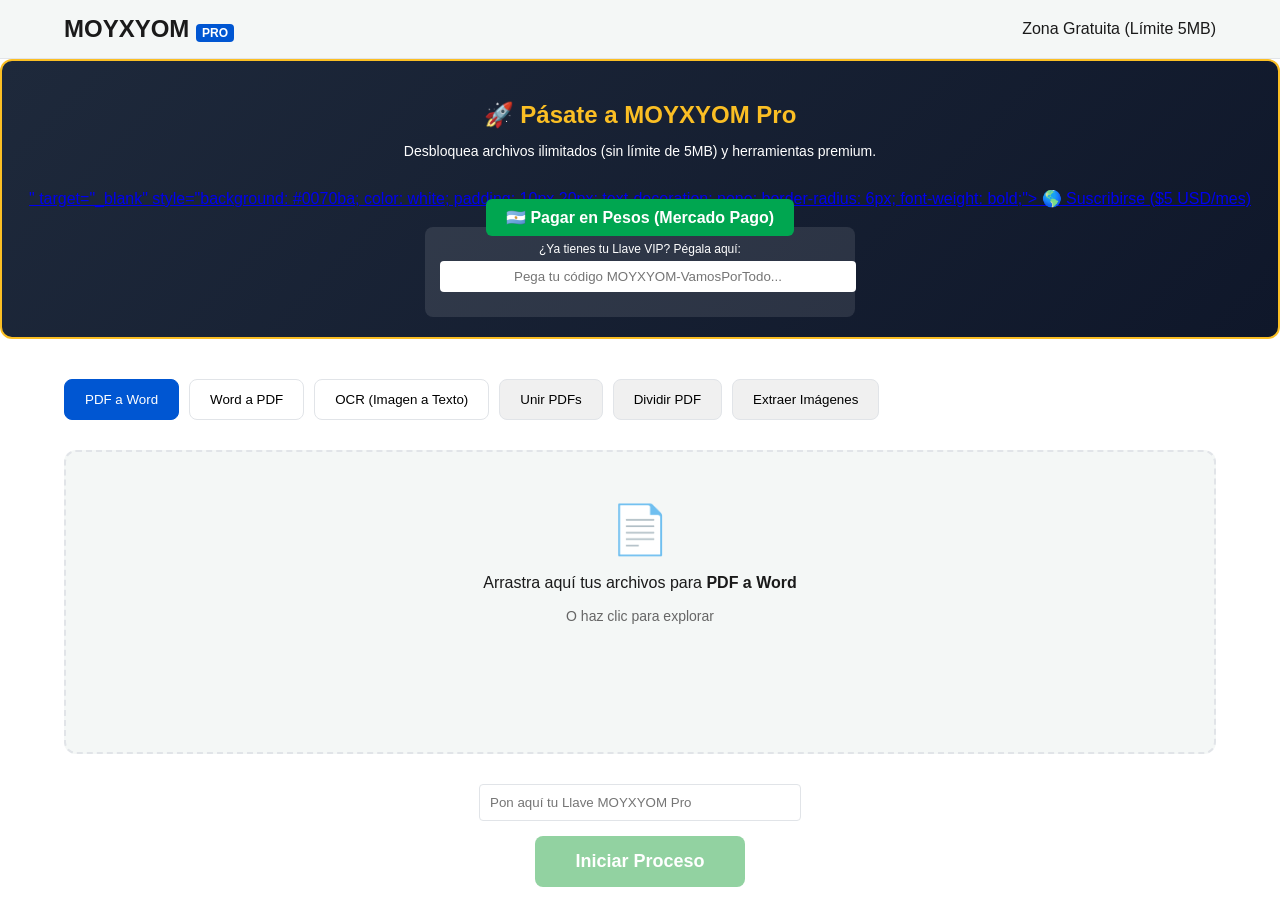
==== index.html @ da68e65b "Add files via upload" ====
<!DOCTYPE html>
<html lang="es">
<head>
  <meta charset="UTF-8">
  <title>MOYXYOM Pro: Panel de Control Documental</title>
  <link rel="stylesheet" href="styles.css">
</head>
<body>

  <header>
    <div class="logo">MOYXYOM <span class="pro-tag">PRO</span></div>
    <div class="user-status">Zona Gratuita (Límite 5MB)</div>
  </header>






<section id="panel-pro" style="background: linear-gradient(135deg, #1e293b, #0f172a); color: white; padding: 20px; border-radius: 12px; margin-bottom: 20px; text-align: center; border: 2px solid #fbbf24;">
        <h2 style="color: #fbbf24; margin-bottom: 10px;">🚀 Pásate a MOYXYOM Pro</h2>
        <p style="margin-bottom: 15px; font-size: 14px;">Desbloquea archivos ilimitados (sin límite de 5MB) y herramientas premium.</p>
        
        <div style="display: flex; justify-content: center; gap: 15px; margin-bottom: 15px; flex-wrap: wrap;">
            <a href="<div id="paypal-button-container-P-3JK46579T3334720GNHEKADY"></div>
<script src="https://www.paypal.com/sdk/js?client-id=AeqJNpfQGMNljeDIX6tvxunXECAwVYU9DWNyHn1YBpVtAQWrau-E5f10jhYZpDwb-y6hYvk50FTaTmDi&vault=true&intent=subscription" data-sdk-integration-source="button-factory"></script>
<script>
  paypal.Buttons({
      style: {
          shape: 'rect',
          color: 'gold',
          layout: 'vertical',
          label: 'paypal'
      },
      createSubscription: function(data, actions) {
        return actions.subscription.create({
          /* Creates the subscription */
          plan_id: 'P-3JK46579T3334720GNHEKADY'
        });
      },
      onApprove: function(data, actions) {
        alert(data.subscriptionID); // You can add optional success message for the subscriber here
      }
  }).render('#paypal-button-container-P-3JK46579T3334720GNHEKADY'); // Renders the PayPal button
</script>" target="_blank" style="background: #0070ba; color: white; padding: 10px 20px; text-decoration: none; border-radius: 6px; font-weight: bold;">
                🌎 Suscribirse ($5 USD/mes)
            </a>
            
            <a href="https://www.mercadopago.com.ar/subscriptions/checkout?preapproval_plan_id=d5b3fd6331a84fba857a3ae5008c7f8b" target="_blank" style="background: #00a650; color: white; padding: 10px 20px; text-decoration: none; border-radius: 6px; font-weight: bold;">
                🇦🇷 Pagar en Pesos (Mercado Pago)
            </a>
        </div>

        <div style="background: rgba(255,255,255,0.1); padding: 15px; border-radius: 8px; max-width: 400px; margin: 0 auto;">
            <label style="display: block; font-size: 12px; margin-bottom: 5px;">¿Ya tienes tu Llave VIP? Pégala aquí:</label>
            <input type="password" id="vip-key" placeholder="Pega tu código MOYXYOM-VamosPorTodo..." style="width: 100%; padding: 8px; border-radius: 4px; border: none; text-align: center; margin-bottom: 10px; color: black;">
        </div>
    </section>






  <main class="container">
    
    <section class="tools-grid">
      <button class="tool-btn active" data-action="pdf-to-docx">PDF a Word</button>
      <button class="tool-btn" data-action="docx-to-pdf">Word a PDF</button>
      <button class="tool-btn" data-action="ocr">OCR (Imagen a Texto)</button>
      <button class="tool-btnacc" data-action="merge">Unir PDFs</button>
      <button class="tool-btnacc" data-action="split">Dividir PDF</button>
      <button class="tool-btnacc" data-action="extract-images">Extraer Imágenes</button>
    </section>
<section id="lienzo-espacio" class="oculto">
      <h3 style="text-align: center; color: #333; margin-bottom: 10px;">Vista Previa del Documento</h3>
      <div id="pdf-grid">
        </div>
    </section>

    <section id="drop-zone" class="drop-zone">
      <div class="drop-content">
        <span class="icon">📄</span>
        <p id="drop-text">Arrastra aquí tus archivos para <strong id="current-action-text">PDF a Word</strong></p>
        <p class="sub-text">O haz clic para explorar</p>
        <input type="file" id="file-input" hidden multiple>
      </div>
      <div id="file-list" class="file-list"></div>
    </section>

    <section class="action-zone">
      <div class="vip-area">
        <input type="text" id="vip-key" placeholder="Pon aquí tu Llave MOYXYOM Pro">
      </div>
      <button id="process-btn" class="process-btn" disabled>Iniciar Proceso</button>
      <div id="status"></div>
    </section>

  </main>

<script src="pdf.min.js"></script>
  
  <script src="dashboard.js"></script>
</body>
</html>
---- styles.css ----
/* --- Variables de Color (Psicología) --- */
:root {
  --confianza: #0056D2;
  --fondo: #FFFFFF;
  --gris-suave: #F4F7F6;
  --negro: #1A1A1A;
  --verde: #28A745;
  --border-color: #E1E4E8;
}

/* --- Estilos Base --- */
body {
  margin: 0; font-family: 'Segoe UI', Tahoma, Geneva, Verdana, sans-serif;
  background-color: var(--fondo); color: var(--negro);
}

.container { width: 90%; max-width: 1200px; margin: 0 auto; padding: 20px; }

/* --- Header --- */
header {
  background-color: var(--gris-suave); padding: 15px 5%;
  display: flex; justify-content: space-between; align-items: center;
  border-bottom: 1px solid var(--border-color);
}
.logo { font-size: 24px; font-weight: bold; }
.pro-tag { background-color: var(--confianza); color: white; padding: 2px 6px; border-radius: 4px; font-size: 12px; }

/* --- Cuadrícula de Herramientas (Predictivo) --- */
.tools-grid { display: flex; gap: 10px; margin-bottom: 30px; flex-wrap: wrap; }
.tool-btn, .tool-btnacc {
  padding: 12px 20px; border: 1px solid var(--border-color);
  background-color: white; border-radius: 8px; cursor: pointer;
  transition: all 0.2s; font-weight: 500;
}
.tool-btn:hover { background-color: var(--gris-suave); }
.tool-btn.active {
  background-color: var(--confianza); color: white; border-color: var(--confianza);
}
.tool-btnacc { border-color: var(--border-color); background-color: #f0f0f0;}

/* --- Zona de Arrastre (Ágil) --- */
.drop-zone {
  background-color: var(--gris-suave); border: 2px dashed var(--border-color);
  border-radius: 12px; padding: 50px; text-align: center;
  cursor: pointer; transition: border-color 0.2s; min-height: 200px;
}
.drop-zone:hover, .drop-zone.dragging { border-color: var(--confianza); background-color: #eef2f8; }
.drop-content .icon { font-size: 48px; display: block; margin-bottom: 15px; }
.sub-text { color: #666; font-size: 14px; }

/* Lista de archivos dentro de la zona */
.file-list { margin-top: 20px; text-align: left; max-height: 150px; overflow-y: auto; }
.file-item { background: white; padding: 8px; border-radius: 4px; margin-bottom: 5px; border: 1px solid #eee; font-size: 14px; }

/* --- Zona de Acción --- */
.action-zone { margin-top: 30px; text-align: center; }
.process-btn {
  background-color: var(--verde); color: white; border: none;
  padding: 15px 40px; font-size: 18px; font-weight: bold;
  border-radius: 8px; cursor: pointer; transition: opacity 0.2s;
}
.process-btn:disabled { opacity: 0.5; cursor: not-getallowed; }
.process-btn:hover:not(:disabled) { opacity: 0.9; }

#vip-key { padding: 10px; width: 300px; border-radius: 4px; border: 1px solid var(--border-color); margin-bottom: 15px;}
#status { margin-top: 15px; font-weight: bold; }


/* =========================================
   ESTILOS DE LA MESA DE TRABAJO (LIENZO)
   ========================================= */
.oculto {
  display: none !important;
}

#lienzo-espacio {
  margin-top: 20px;
  padding: 15px;
  background-color: #f8fafc;
  border: 2px dashed #cbd5e1;
  border-radius: 12px;
}

#pdf-grid {
  display: grid;
  /* Esto crea columnas automáticas que se adaptan al tamaño */
  grid-template-columns: repeat(auto-fill, minmax(120px, 1fr));
  gap: 15px;
  margin-top: 15px;
}

.pagina-pdf {
  background: white;
  padding: 8px;
  border-radius: 8px;
  box-shadow: 0 4px 6px rgba(0,0,0,0.1);
  text-align: center;
  transition: transform 0.2s;
  cursor: pointer;
}

.pagina-pdf:hover {
  transform: translateY(-5px);
  box-shadow: 0 6px 12px rgba(0,0,0,0.15);
}

/* El lienzo real donde se dibuja la imagen de la página */
.pagina-pdf canvas {
  max-width: 100%;
  height: auto;
  border: 1px solid #e2e8f0;
  border-radius: 4px;
}

.numero-pagina {
  display: block;
  margin-top: 8px;
  font-size: 12px;
  font-weight: bold;
  color: #64748b;
}
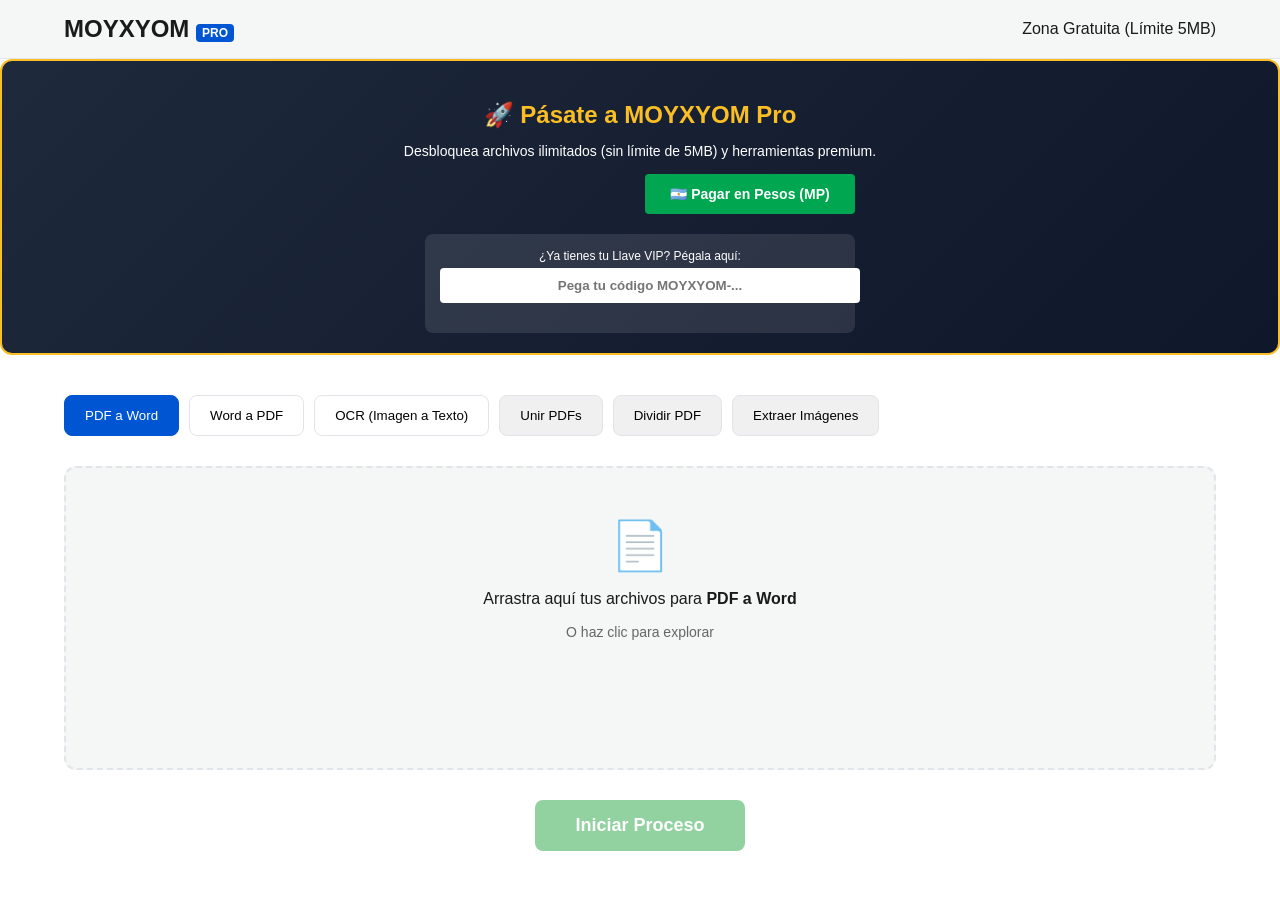
==== commit e86a5f30: "Refactor index.html for improved layout and functionality Updated the HTML structure and improved th" ====
--- a/index.html
+++ b/index.html
@@ -1,107 +1,84 @@
 <!DOCTYPE html>
 <html lang="es">
 <head>
-  <meta charset="UTF-8">
-  <title>MOYXYOM Pro: Panel de Control Documental</title>
-  <link rel="stylesheet" href="styles.css">
+    <meta charset="UTF-8">
+    <title>MOYXYOM Pro: Panel de Control Documental</title>
+    <link rel="stylesheet" href="styles.css">
 </head>
 <body>
 
-  <header>
+<header>
     <div class="logo">MOYXYOM <span class="pro-tag">PRO</span></div>
     <div class="user-status">Zona Gratuita (Límite 5MB)</div>
-  </header>
-
-
-
-
-
+</header>
 
 <section id="panel-pro" style="background: linear-gradient(135deg, #1e293b, #0f172a); color: white; padding: 20px; border-radius: 12px; margin-bottom: 20px; text-align: center; border: 2px solid #fbbf24;">
-        <h2 style="color: #fbbf24; margin-bottom: 10px;">🚀 Pásate a MOYXYOM Pro</h2>
-        <p style="margin-bottom: 15px; font-size: 14px;">Desbloquea archivos ilimitados (sin límite de 5MB) y herramientas premium.</p>
+    <h2 style="color: #fbbf24; margin-bottom: 10px;">🚀 Pásate a MOYXYOM Pro</h2>
+    <p style="margin-bottom: 15px; font-size: 14px;">Desbloquea archivos ilimitados (sin límite de 5MB) y herramientas premium.</p>
+    
+    <div style="display: flex; justify-content: center; align-items: center; gap: 20px; margin-bottom: 20px; flex-wrap: wrap;">
         
-        <div style="display: flex; justify-content: center; gap: 15px; margin-bottom: 15px; flex-wrap: wrap;">
-            <a href="<div id="paypal-button-container-P-3JK46579T3334720GNHEKADY"></div>
-<script src="https://www.paypal.com/sdk/js?client-id=AeqJNpfQGMNljeDIX6tvxunXECAwVYU9DWNyHn1YBpVtAQWrau-E5f10jhYZpDwb-y6hYvk50FTaTmDi&vault=true&intent=subscription" data-sdk-integration-source="button-factory"></script>
-<script>
-  paypal.Buttons({
-      style: {
-          shape: 'rect',
-          color: 'gold',
-          layout: 'vertical',
-          label: 'paypal'
-      },
-      createSubscription: function(data, actions) {
-        return actions.subscription.create({
-          /* Creates the subscription */
-          plan_id: 'P-3JK46579T3334720GNHEKADY'
-        });
-      },
-      onApprove: function(data, actions) {
-        alert(data.subscriptionID); // You can add optional success message for the subscriber here
-      }
-  }).render('#paypal-button-container-P-3JK46579T3334720GNHEKADY'); // Renders the PayPal button
-</script>" target="_blank" style="background: #0070ba; color: white; padding: 10px 20px; text-decoration: none; border-radius: 6px; font-weight: bold;">
-                🌎 Suscribirse ($5 USD/mes)
-            </a>
-            
-            <a href="https://www.mercadopago.com.ar/subscriptions/checkout?preapproval_plan_id=d5b3fd6331a84fba857a3ae5008c7f8b" target="_blank" style="background: #00a650; color: white; padding: 10px 20px; text-decoration: none; border-radius: 6px; font-weight: bold;">
-                🇦🇷 Pagar en Pesos (Mercado Pago)
-            </a>
+        <div style="min-width: 200px;">
+            <div id="paypal-button-container-P-3JK46579T3334720GNHEKADY"></div>
+            <script src="https://www.paypal.com/sdk/js?client-id=AeqJNpfQGMNljeDIX6tvxunXECAwVYU9DWNyHn1YBpVtAQWrau-E5f10jhYZpDwb-y6hYvk50FTaTmDi&vault=true&intent=subscription" data-sdk-integration-source="button-factory"></script>
+            <script>
+                paypal.Buttons({
+                    style: { shape: 'rect', color: 'gold', layout: 'vertical', label: 'paypal', height: 40 },
+                    createSubscription: function(data, actions) {
+                        return actions.subscription.create({ 'plan_id': 'P-3JK46579T3334720GNHEKADY' });
+                    },
+                    onApprove: function(data, actions) {
+                        alert("¡Suscripción exitosa! Tu ID es: " + data.subscriptionID + "\nEn breve recibirás tu llave VIP por email.");
+                    }
+                }).render('#paypal-button-container-P-3JK46579T3334720GNHEKADY');
+            </script>
         </div>
 
-        <div style="background: rgba(255,255,255,0.1); padding: 15px; border-radius: 8px; max-width: 400px; margin: 0 auto;">
-            <label style="display: block; font-size: 12px; margin-bottom: 5px;">¿Ya tienes tu Llave VIP? Pégala aquí:</label>
-            <input type="password" id="vip-key" placeholder="Pega tu código MOYXYOM-VamosPorTodo..." style="width: 100%; padding: 8px; border-radius: 4px; border: none; text-align: center; margin-bottom: 10px; color: black;">
-        </div>
+        <a href="https://www.mercadopago.com.ar/subscriptions/checkout?preapproval_plan_id=d5b3fd6331a84fba857a3ae5008c7f8b" 
+           target="_blank" 
+           style="background: #00a650; color: white; height: 40px; padding: 0 25px; text-decoration: none; border-radius: 4px; font-weight: bold; display: flex; align-items: center; justify-content: center; font-family: Arial, sans-serif; font-size: 14px;">
+            🇦🇷 Pagar en Pesos (MP)
+        </a>
+    </div>
+
+    <div style="background: rgba(255,255,255,0.1); padding: 15px; border-radius: 8px; max-width: 400px; margin: 0 auto;">
+        <label style="display: block; font-size: 12px; margin-bottom: 5px;">¿Ya tienes tu Llave VIP? Pégala aquí:</label>
+        <input type="password" id="vip-key" placeholder="Pega tu código MOYXYOM-..." style="width: 100%; padding: 10px; border-radius: 4px; border: none; text-align: center; color: black; font-weight: bold;">
+    </div>
+</section>
+
+<main class="container">
+    <section class="tools-grid">
+        <button class="tool-btn active" data-action="pdf-to-docx">PDF a Word</button>
+        <button class="tool-btn" data-action="docx-to-pdf">Word a PDF</button>
+        <button class="tool-btn" data-action="ocr">OCR (Imagen a Texto)</button>
+        <button class="tool-btnacc" data-action="merge">Unir PDFs</button>
+        <button class="tool-btnacc" data-action="split">Dividir PDF</button>
+        <button class="tool-btnacc" data-action="extract-images">Extraer Imágenes</button>
     </section>
 
-
-
-
-
-
-  <main class="container">
-    
-    <section class="tools-grid">
-      <button class="tool-btn active" data-action="pdf-to-docx">PDF a Word</button>
-      <button class="tool-btn" data-action="docx-to-pdf">Word a PDF</button>
-      <button class="tool-btn" data-action="ocr">OCR (Imagen a Texto)</button>
-      <button class="tool-btnacc" data-action="merge">Unir PDFs</button>
-      <button class="tool-btnacc" data-action="split">Dividir PDF</button>
-      <button class="tool-btnacc" data-action="extract-images">Extraer Imágenes</button>
-    </section>
-<section id="lienzo-espacio" class="oculto">
-      <h3 style="text-align: center; color: #333; margin-bottom: 10px;">Vista Previa del Documento</h3>
-      <div id="pdf-grid">
-        </div>
+    <section id="lienzo-espacio" class="oculto">
+        <h3 style="text-align: center; color: #333; margin-bottom: 10px;">Vista Previa del Documento</h3>
+        <div id="pdf-grid"></div>
     </section>
 
     <section id="drop-zone" class="drop-zone">
-      <div class="drop-content">
-        <span class="icon">📄</span>
-        <p id="drop-text">Arrastra aquí tus archivos para <strong id="current-action-text">PDF a Word</strong></p>
-        <p class="sub-text">O haz clic para explorar</p>
-        <input type="file" id="file-input" hidden multiple>
-      </div>
-      <div id="file-list" class="file-list"></div>
+        <div class="drop-content">
+            <span class="icon">📄</span>
+            <p id="drop-text">Arrastra aquí tus archivos para <strong id="current-action-text">PDF a Word</strong></p>
+            <p class="sub-text">O haz clic para explorar</p>
+            <input type="file" id="file-input" hidden multiple>
+        </div>
+        <div id="file-list" class="file-list"></div>
     </section>
 
     <section class="action-zone">
-      <div class="vip-area">
-        <input type="text" id="vip-key" placeholder="Pon aquí tu Llave MOYXYOM Pro">
-      </div>
-      <button id="process-btn" class="process-btn" disabled>Iniciar Proceso</button>
-      <div id="status"></div>
+        <button id="process-btn" class="process-btn" disabled>Iniciar Proceso</button>
+        <div id="status"></div>
     </section>
-
-  </main>
+</main>
 
 <script src="pdf.min.js"></script>
-  
-  <script src="dashboard.js"></script>
+<script src="dashboard.js"></script>
 </body>
 </html>
-
-  
